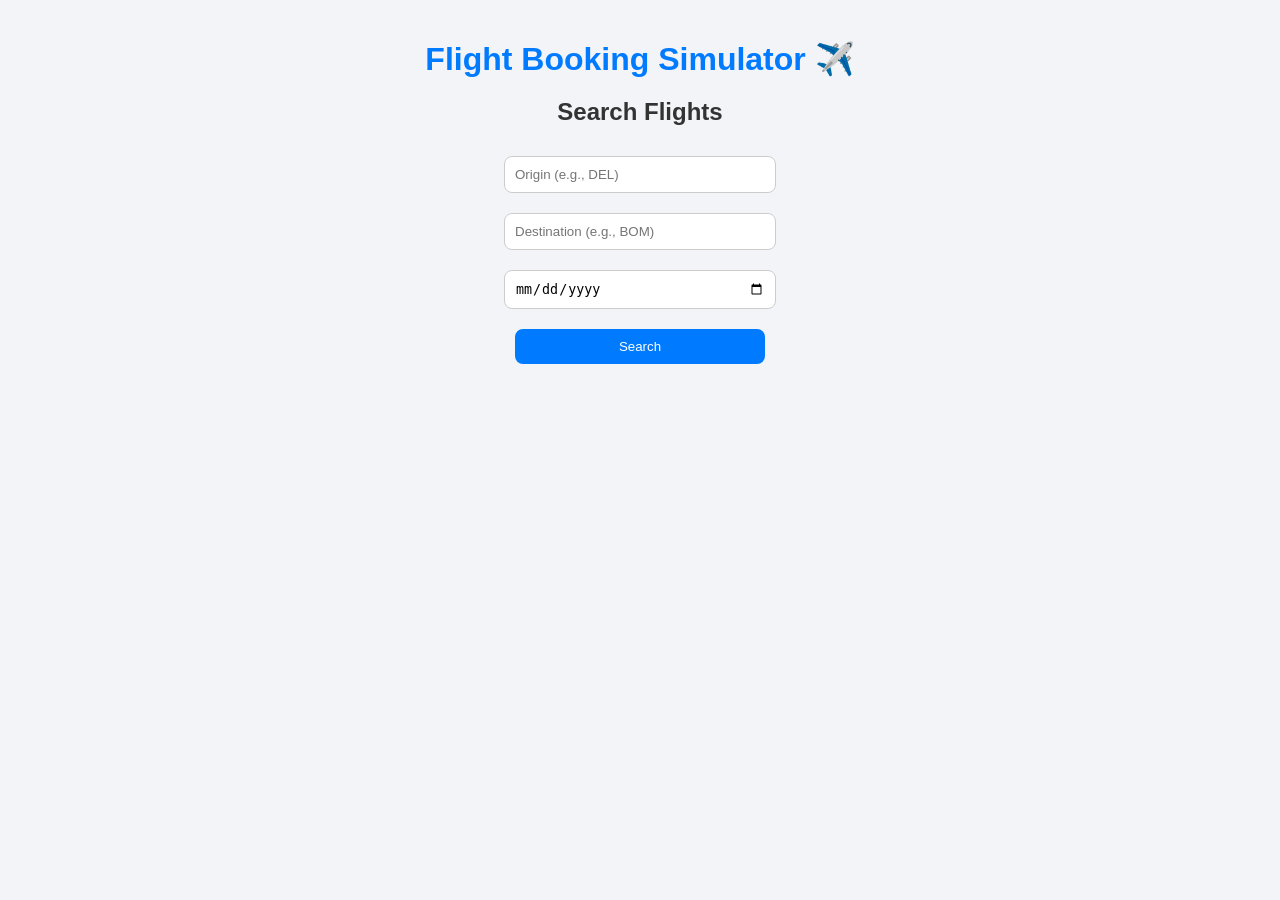
==== index.html @ 5767fab1 "Add files via upload" ====
<!DOCTYPE html>
<html lang="en">
<head>
  <meta charset="UTF-8">
  <title>Flight Booking Simulator ✈️</title>
  <link rel="stylesheet" href="style.css">
</head>
<body>
  <h1>Flight Booking Simulator ✈️</h1>

  <!-- ================= SEARCH SECTION ================= -->
  <section id="search-section" class="active">
    <h2>Search Flights</h2>
    <form id="searchForm" class="form-container">
      <input type="text" id="origin" placeholder="Origin (e.g., DEL)" required>
      <input type="text" id="destination" placeholder="Destination (e.g., BOM)" required>
      <input type="date" id="date" required>
      <button type="submit">Search</button>
    </form>
  </section>

  <!-- ================= RESULTS SECTION ================= -->
  <section id="results-section" class="hidden">
    <h2>Available Flights</h2>
    <div id="results"></div>
    <button id="backToSearch">🔙 Back</button>
  </section>

  <!-- ================= BOOKING SECTION ================= -->
  <section id="booking-section" class="hidden">
    <h2>Enter Passenger Details</h2>
    <form id="bookingForm" class="form-container">
      <input type="text" id="name" placeholder="Full Name" required>
      <input type="email" id="email" placeholder="Email" required>
      <input type="number" id="age" placeholder="Age" required>
      <button type="submit">Confirm Booking</button>
    </form>
    <button id="backToResults">🔙 Back</button>
  </section>

  <!-- ================= CONFIRMATION SECTION ================= -->
  <section id="confirmation-section" class="hidden">
    <h2>Booking Confirmed ✅</h2>
    <div id="details"></div>
    <div class="btn-group">
      <button id="downloadJson">Download JSON Receipt</button>
      <button id="downloadPdf">Download PDF Receipt</button>
    </div>
    <button id="backToHome">🏠 Home</button>
  </section>

  <script src="app.js"></script>
</body>
</html>
---- style.css ----
body {
  font-family: 'Segoe UI', Tahoma, sans-serif;
  background: #f2f4f8;
  text-align: center;
  margin: 40px;
}

h1 {
  color: #007bff;
  margin-bottom: 20px;
}

h2 {
  color: #333;
}

.hidden {
  display: none;
}

.active {
  display: block;
}

.form-container {
  display: flex;
  flex-direction: column;
  align-items: center;
  margin-top: 20px;
}

input, button {
  margin: 10px;
  padding: 10px;
  border-radius: 8px;
  border: 1px solid #ccc;
  width: 250px;
}

button {
  background: #007bff;
  color: white;
  cursor: pointer;
  border: none;
}

button:hover {
  background: #0056b3;
}

.flight-card {
  background: white;
  margin: 10px auto;
  padding: 15px;
  border-radius: 10px;
  width: 60%;
  box-shadow: 0 2px 5px rgba(0,0,0,0.2);
  text-align: left;
}

.btn-group {
  margin-top: 20px;
}

#results {
  display: flex;
  flex-direction: column;
  align-items: center;
}
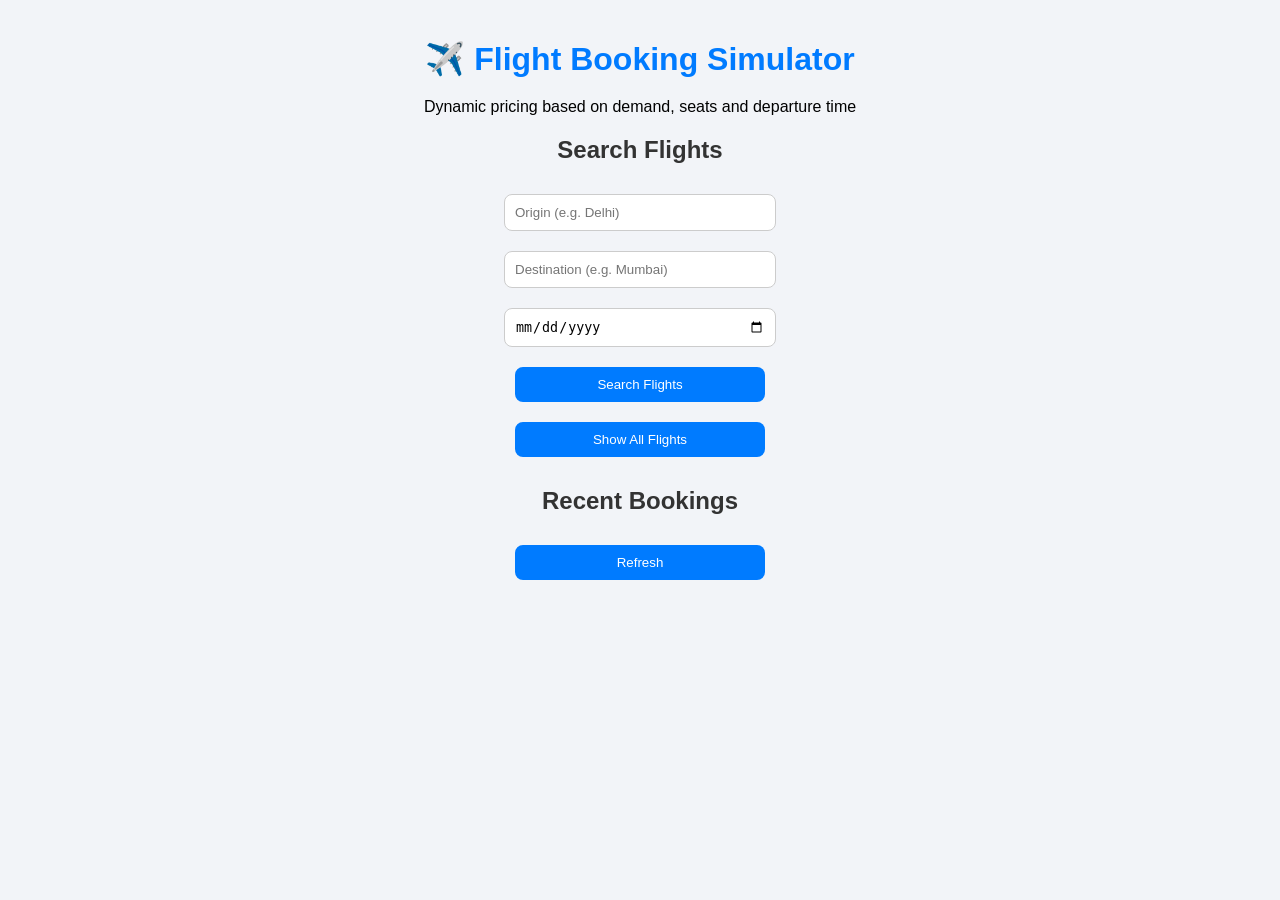
==== commit 5d045902: "Make flight booking project runnable and consistent" ====
--- a/index.html
+++ b/index.html
@@ -1,54 +1,9 @@
-<!DOCTYPE html>
-<html lang="en">
-<head>
-  <meta charset="UTF-8">
-  <title>Flight Booking Simulator ✈️</title>
-  <link rel="stylesheet" href="style.css">
-</head>
-<body>
-  <h1>Flight Booking Simulator ✈️</h1>
-
-  <!-- ================= SEARCH SECTION ================= -->
-  <section id="search-section" class="active">
-    <h2>Search Flights</h2>
-    <form id="searchForm" class="form-container">
-      <input type="text" id="origin" placeholder="Origin (e.g., DEL)" required>
-      <input type="text" id="destination" placeholder="Destination (e.g., BOM)" required>
-      <input type="date" id="date" required>
-      <button type="submit">Search</button>
-    </form>
-  </section>
-
-  <!-- ================= RESULTS SECTION ================= -->
-  <section id="results-section" class="hidden">
-    <h2>Available Flights</h2>
-    <div id="results"></div>
-    <button id="backToSearch">🔙 Back</button>
-  </section>
-
-  <!-- ================= BOOKING SECTION ================= -->
-  <section id="booking-section" class="hidden">
-    <h2>Enter Passenger Details</h2>
-    <form id="bookingForm" class="form-container">
-      <input type="text" id="name" placeholder="Full Name" required>
-      <input type="email" id="email" placeholder="Email" required>
-      <input type="number" id="age" placeholder="Age" required>
-      <button type="submit">Confirm Booking</button>
-    </form>
-    <button id="backToResults">🔙 Back</button>
-  </section>
-
-  <!-- ================= CONFIRMATION SECTION ================= -->
-  <section id="confirmation-section" class="hidden">
-    <h2>Booking Confirmed ✅</h2>
-    <div id="details"></div>
-    <div class="btn-group">
-      <button id="downloadJson">Download JSON Receipt</button>
-      <button id="downloadPdf">Download PDF Receipt</button>
-    </div>
-    <button id="backToHome">🏠 Home</button>
-  </section>
-
-  <script src="app.js"></script>
-</body>
-</html>
+<!DOCTYPE html>
+<html lang="en"><head><meta charset="UTF-8"><meta name="viewport" content="width=device-width,initial-scale=1"><title>Flight Booking Simulator</title><link rel="stylesheet" href="style.css"></head>
+<body><header><h1>✈️ Flight Booking Simulator</h1><p>Dynamic pricing based on demand, seats and departure time</p></header><main>
+<section id="search-section"><h2>Search Flights</h2><form id="searchForm" class="form-container"><input id="origin" placeholder="Origin (e.g. Delhi)" required><input id="destination" placeholder="Destination (e.g. Mumbai)" required><input id="date" type="date" required><button>Search Flights</button></form><button id="showAll" class="secondary">Show All Flights</button><p id="message"></p></section>
+<section id="results-section" class="hidden"><div class="section-heading"><h2>Available Flights</h2><button id="backToSearch" class="secondary">Back</button></div><div id="results"></div></section>
+<section id="booking-section" class="hidden"><div class="section-heading"><h2>Passenger Details</h2><button id="backToResults" class="secondary">Back</button></div><div id="selectedFlight" class="selected-flight"></div><form id="bookingForm" class="form-container"><input id="name" placeholder="Full Name" required><input id="email" type="email" placeholder="Email"><input id="phone" placeholder="Phone"><input id="age" type="number" min="1" max="120" placeholder="Age"><input id="seat" placeholder="Seat (optional, e.g. 12A)" maxlength="5"><button>Confirm & Pay</button></form><p class="demo-note">Payment is simulated and succeeds automatically.</p></section>
+<section id="confirmation-section" class="hidden"><h2>✅ Booking Confirmed</h2><div id="details" class="confirmation-card"></div><div class="btn-group"><button id="downloadJson">Download JSON</button><button id="downloadPdf">Download PDF</button><button id="backToHome" class="secondary">New Search</button></div></section>
+<section id="history-section"><div class="section-heading"><h2>Recent Bookings</h2><button id="refreshHistory" class="secondary">Refresh</button></div><div id="history"></div></section>
+</main><script src="search.js"></script></body></html>
